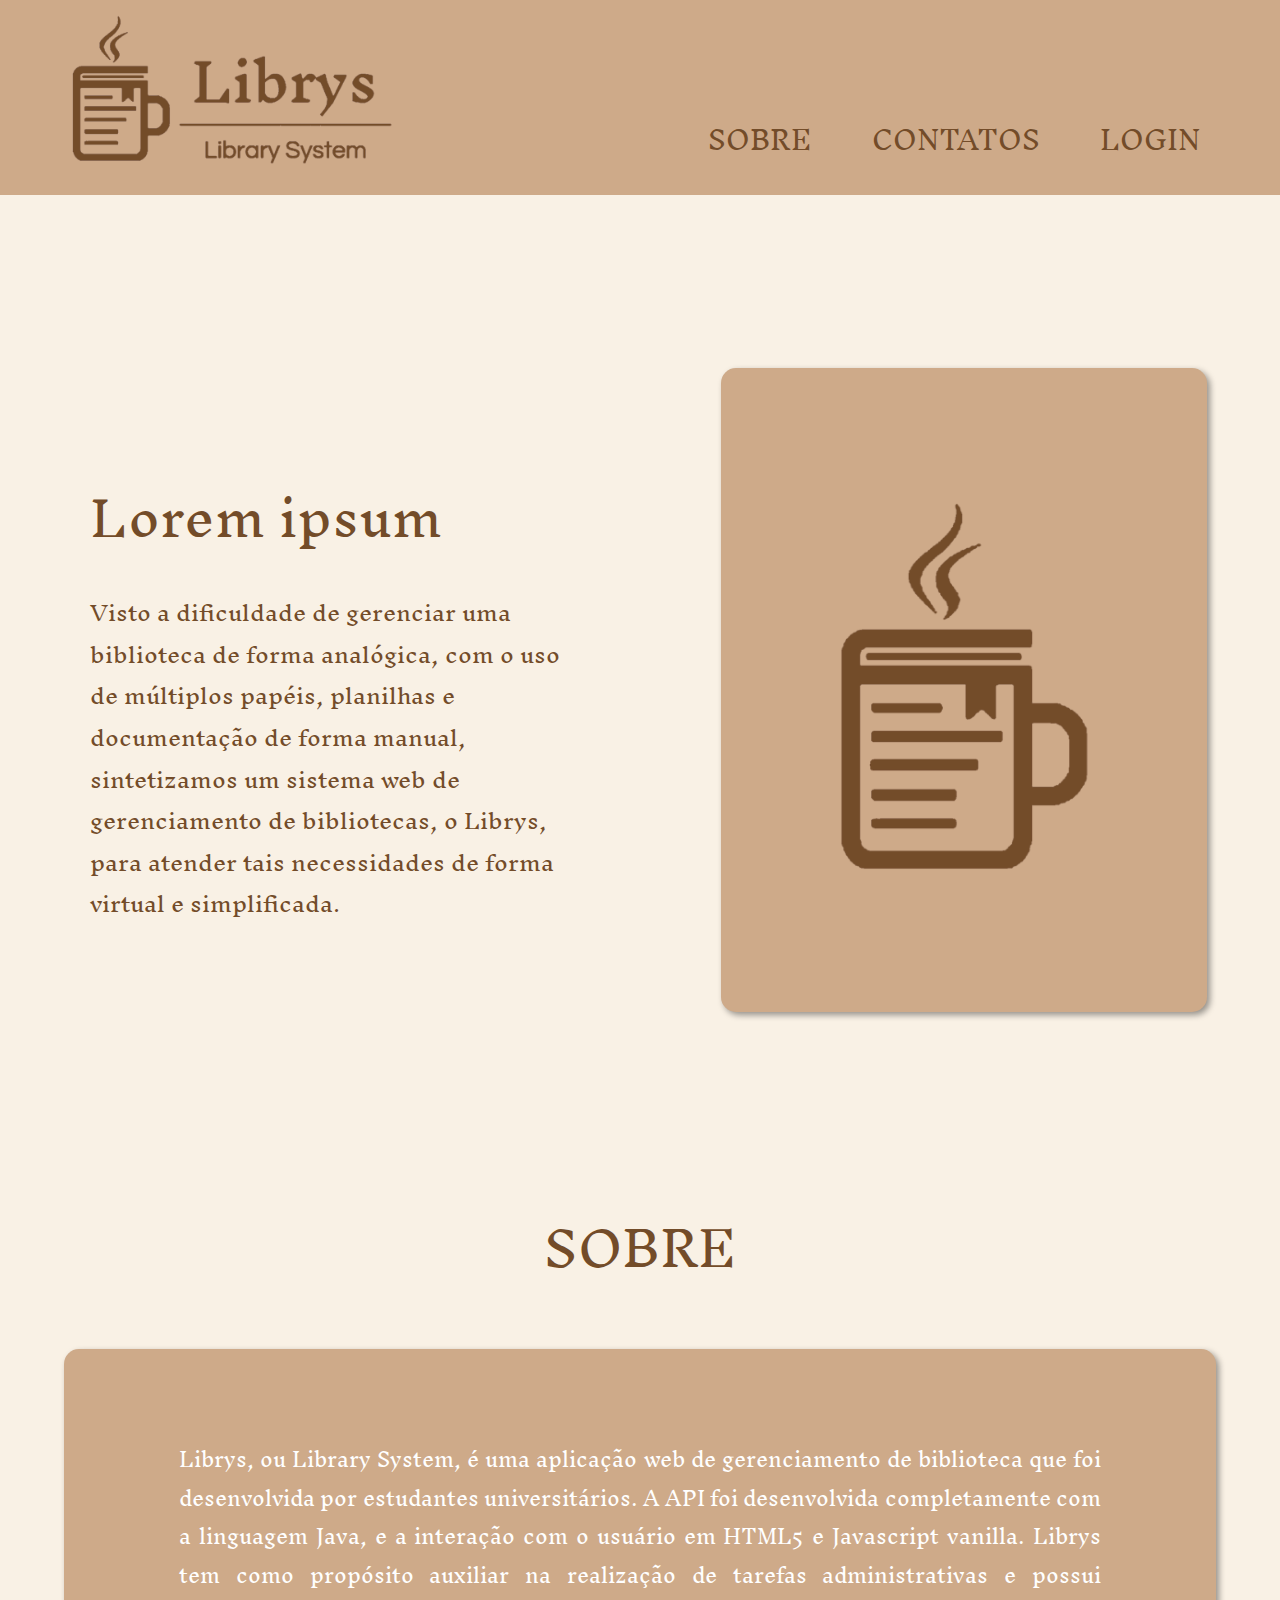
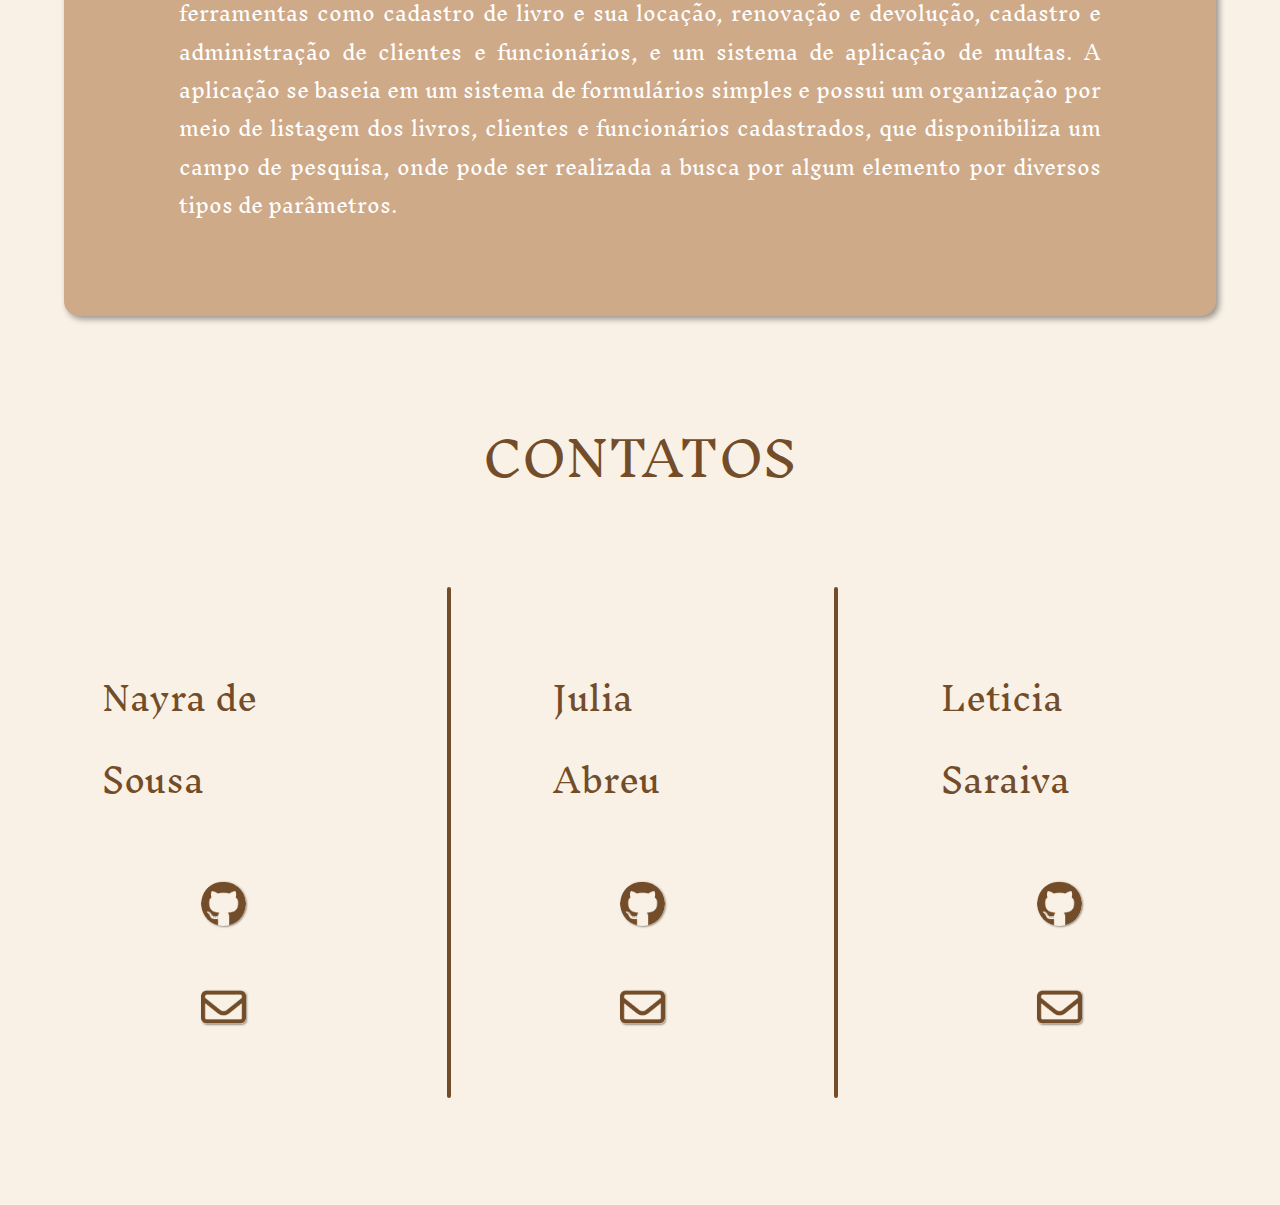
==== Telas/Home/index.html @ e212414e "corrigindo bugs" ====
<!DOCTYPE html>
<html lang="pt-br">
<head>
    <meta charset="UTF-8">
    <meta name="viewport" content="width=device-width, initial-scale=1.0">
    <link rel="shortcut icon" href="../../Estilos/Imagens/logoIcone.ico" type="image/x-icon">
    <link rel="stylesheet" href="style.css">
    <title>Home</title>
</head>
<body>
    <header>
        <img src="../../Estilos/Imagens/LogoNomeMarrom.png" alt="Logo Librys">
        <nav>
            <a href="#home_sobre" target="_self">SOBRE</a>
            <a href="#home_contatos" target="_self">CONTATOS</a>
            <a href="../Login/login.html" target="_self">LOGIN</a>
        </nav>
    </header>
    <main>
        <section id="home_inicio" class="sec_main">
            <div id="firt_contact">
                <h2>Lorem ipsum</h2>
                <p>Visto a dificuldade de gerenciar uma biblioteca de forma analógica, com o uso de múltiplos papéis, planilhas e documentação de forma manual, sintetizamos um sistema web de gerenciamento de bibliotecas, o Librys, para atender tais necessidades de forma virtual e simplificada.</p>
            </div>
            <div id="img_firtContact">
                <img src="../../Estilos/Imagens/LogoMarrom.png" alt="Simbolo Librys">
            </div>
        </section>
        <section id="home_sobre" class="sec_main">
            <h2>SOBRE</h2>
            <div id="div_sobre"> <P>Librys, ou Library System, é uma aplicação web de gerenciamento de biblioteca que foi desenvolvida por estudantes universitários. A API foi desenvolvida completamente com a linguagem Java, e a interação com o usuário em HTML5 e Javascript vanilla. Librys tem como propósito auxiliar na realização de tarefas administrativas e possui ferramentas como cadastro de livro e sua locação, renovação e devolução, cadastro e administração de clientes e funcionários, e um sistema de aplicação de multas. A aplicação se baseia em um sistema de formulários simples e possui um organização por meio de listagem dos livros, clientes e funcionários cadastrados, que disponibiliza um campo de pesquisa, onde pode ser realizada a busca por algum elemento por diversos tipos de parâmetros.
            </P></div>
        </section>
        <section id="home_contatos" class="sec_main">
            <h2>CONTATOS</h2>
            <div id="pessoas" class="pessoas">
                <div id="nayra" class="c_contatos">
                    <h3>Nayra de Sousa</h3>
                    <a href="https://github.com/NayraSousa" target="_blank">
                        <img class="github" src="../../Estilos/Imagens/GitHubMarrom.png" alt="icone github">
                    </a>
                    <a href="mailto:nayra.sousa07@aluno.ifce.edu.br" target="_blank">
                        <img class="email" src="../../Estilos/Imagens/EnvelopeMarrom.png" alt="icone email">
                    </a>
                </div>
                <div id="sep1" class="sep"></div>
                <div id="julia" class="c_contatos">
                    <h3>Julia Abreu</h3>
                    <a href="https://github.com/juliaabre" target="_blank">
                        <img class="github" src="../../Estilos/Imagens/GitHubMarrom.png" alt="icone github">
                    </a>
                    <a href="mailto:julia.abreu08@aluno.ifce.edu.br" target="_blank">
                        <img class="email" src="../../Estilos/Imagens/EnvelopeMarrom.png" alt="icone email">
                    </a>
                </div>
                <div id="sep2" class="sep"></div>
                <div id="leticia" class="c_contatos">
                    <h3>Leticia Saraiva</h3>
                    <a href="https://github.com/leticiasaraivafontenele" target="_blank">
                        <img class="github" src="../../Estilos/Imagens/GitHubMarrom.png" alt="icone github">
                    </a>
                    <a href="mailto:leticia.fontenele07@aluno.ifce.edu.br" target="_blank">
                        <img class="email" src="../../Estilos/Imagens/EnvelopeMarrom.png" alt="icone email">
                    </a>
                </div>
            </div>
        </section>

    </main>
</body>
</html>
---- Telas/Home/style.css ----
@charset "UTF-8";
@import url('https://fonts.googleapis.com/css2?family=Inknut+Antiqua:wght@300;400;500;600;700;800;900&family=Inter:wght@100..900&display=swap');

:root{
    --cor1:#734C29;
    --cor2:#B0805B;
    --cor3:#CEAA89;
    --cor4:#F9F1E5;

    --font-padrao: Inknut Antiqua, cursive, serif;
    --font-especial: Inter, sans-serif;

}
*{
    padding: 0px;
    margin: 0px;
    border: none;
    font-weight: 100;

}
html body {
    height: 100%;
}


header{
    display: flex;
    height: 195px;
    background-color: var(--cor3);
    color: var(--cor1);
    justify-content: space-between;
    align-items: end;
    box-shadow: 3px 3px 6px rgba(0, 0, 0, 0.400); 
    
}
header img{
    display: flex;
    position: relative;
    top: 75px;
    left: 150px;
    transform: rotate(-90deg);
    height: 326px;
    margin: 15px 3px;
}
header > nav{
    margin-right: 52px;
}
header nav a {
    text-decoration: none;
    color: var(--cor1);
    font-size: 1.6em;
    font-family: var(--font-padrao);
    box-sizing: border-box;
    display: inline-block;
    border-radius: 10px;
    margin: 13px 8px;
    padding: 10px 20px;
    transition-duration: 0.3s;
}
header > nav a:hover{
    box-shadow: 0px 0px 5px rgba(255, 255, 255, 0.427);

}


main{
    background-color: var(--cor4);
    justify-content:space-around;
}




#home_inicio{
    
    height: 110vh;
    display: flex;
    align-items: center;
    flex-direction: row;
}
    #firt_contact{
        position: relative;
        left: 7%;
        width: 39.3%;
        color: var(--cor1);
    }
    #firt_contact > h2{
        font-size: 3em;
        font-family: var(--font-padrao);
    }
    #firt_contact > p{
        margin-top: 13px;
        font-size: 1.3em;
        line-height: 2em;
        font-family: var(--font-padrao);
    }
    #img_firtContact{
        display: flex;
        position: relative;
        justify-content: center;
        align-items: center;
        background-color: var(--cor3);
        box-shadow: 3px 3px 6px rgba(0, 0, 0, 0.400);
        border-radius: 15px;
        height: 65%;
        width: 38%;
        left: 17%;    
        
    }
    #img_firtContact > img{   
        width: 53%;
    }


#home_sobre{
    height: 90vh;
    display: flex;
    align-items: center;
    flex-direction: column;
}
    #home_sobre > h2{
        font-size: 3em;
        color: var(--cor1);
        margin-bottom: 40px;
        font-family: var(--font-padrao);
    }
    #div_sobre{
        display: flex;
        background-color: var(--cor3);
        border-radius: 15px;
        width: 90%;
        height: 70%;
        box-shadow: 3px 3px 6px rgba(0, 0, 0, 0.400);
    }
    #div_sobre > p{
        text-align: justify;
        font-size: 1.2em;
        margin: auto;
        width: 80%;
        color: white;
        line-height: 2em;
        font-family: var(--font-padrao);

    }


#home_contatos{
    height: 90vh;
}
    #home_contatos > h2{
    text-align: center;
    color: var(--cor1);
    font-size: 3em;
    margin-bottom: 40px;
    font-family: var(--font-padrao);
    
}
.pessoas{
    display: flex;
    height: 70%;
    align-items: center;
    flex-direction: row;
    justify-content: space-around;
}
.c_contatos{
    display: flex;
    align-items: center;
    justify-content: center;
    flex-direction: column;
    height: 100%;
    padding-left: 8%;
    padding-right: 8%;
}
.c_contatos h3{
    font-size: 2em;
    color: var(--cor1);
    margin: 30px 0px;
    font-family: var(--font-padrao);


}
.c_contatos img{
    width: 45px;
    box-shadow: 1px 1px 2px rgba(0, 0, 0, 0.400);   
    transition-duration: 0.3s;
}
.github{
    border-radius: 50%;
}
.email{
    border-radius: 5px;

}
.c_contatos img:hover{
    box-shadow: 0px 0px 10px rgba(0, 0, 0, 0.500); 

    
}
.c_contatos a{
    margin:  30px 0px;
}
.sep{
    background-color: var(--cor1);
    height: 90%;
    width: 4px;
    border-radius: 2px;
}
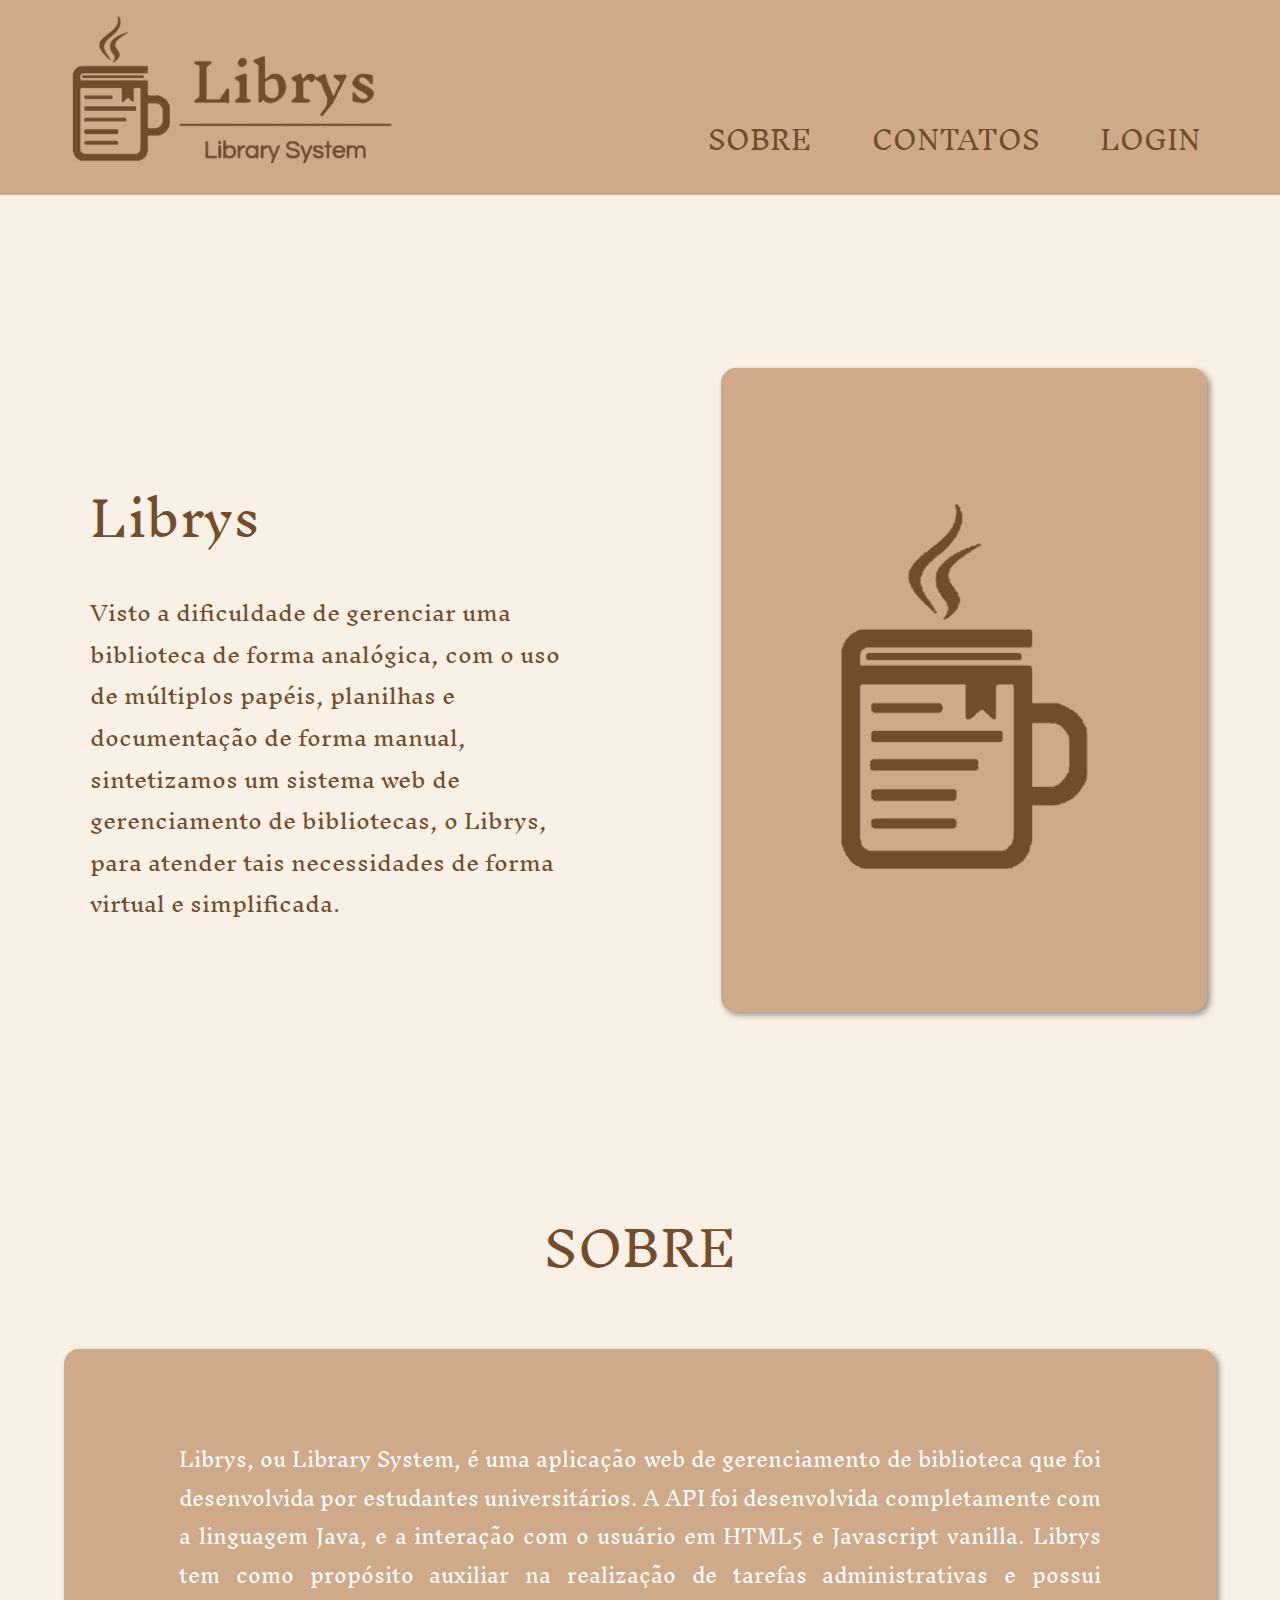
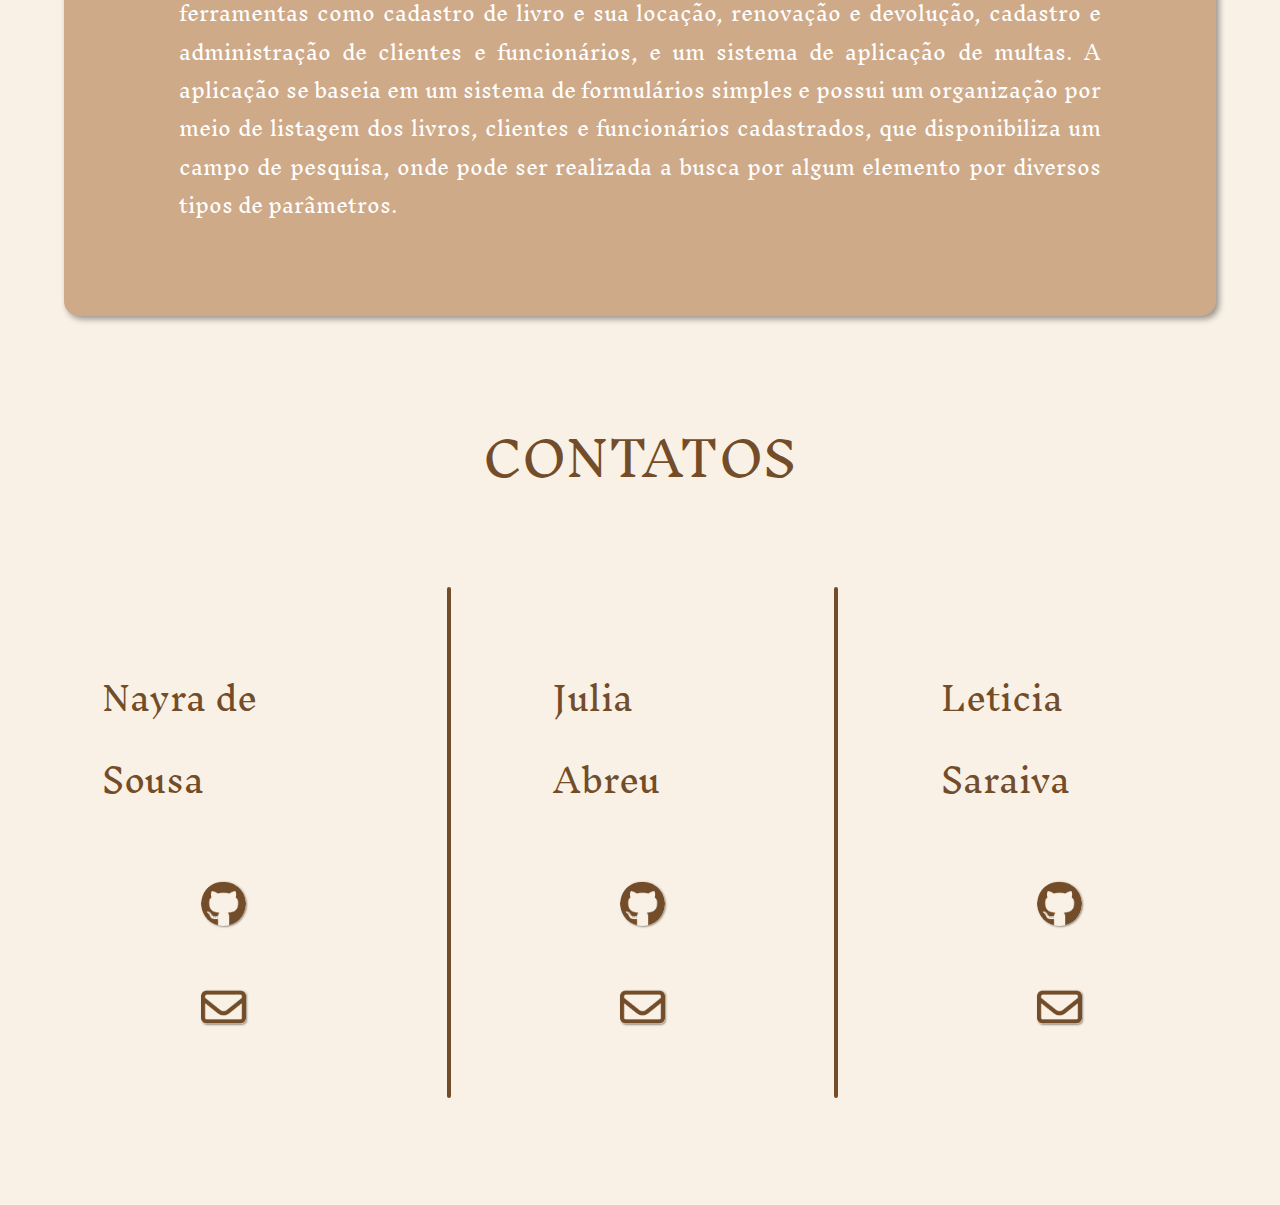
==== commit 17a3492d: "fix bugs" ====
--- a/Telas/Home/index.html
+++ b/Telas/Home/index.html
@@ -19,7 +19,7 @@
     <main>
         <section id="home_inicio" class="sec_main">
             <div id="firt_contact">
-                <h2>Lorem ipsum</h2>
+                <h2>Librys</h2>
                 <p>Visto a dificuldade de gerenciar uma biblioteca de forma analógica, com o uso de múltiplos papéis, planilhas e documentação de forma manual, sintetizamos um sistema web de gerenciamento de bibliotecas, o Librys, para atender tais necessidades de forma virtual e simplificada.</p>
             </div>
             <div id="img_firtContact">
